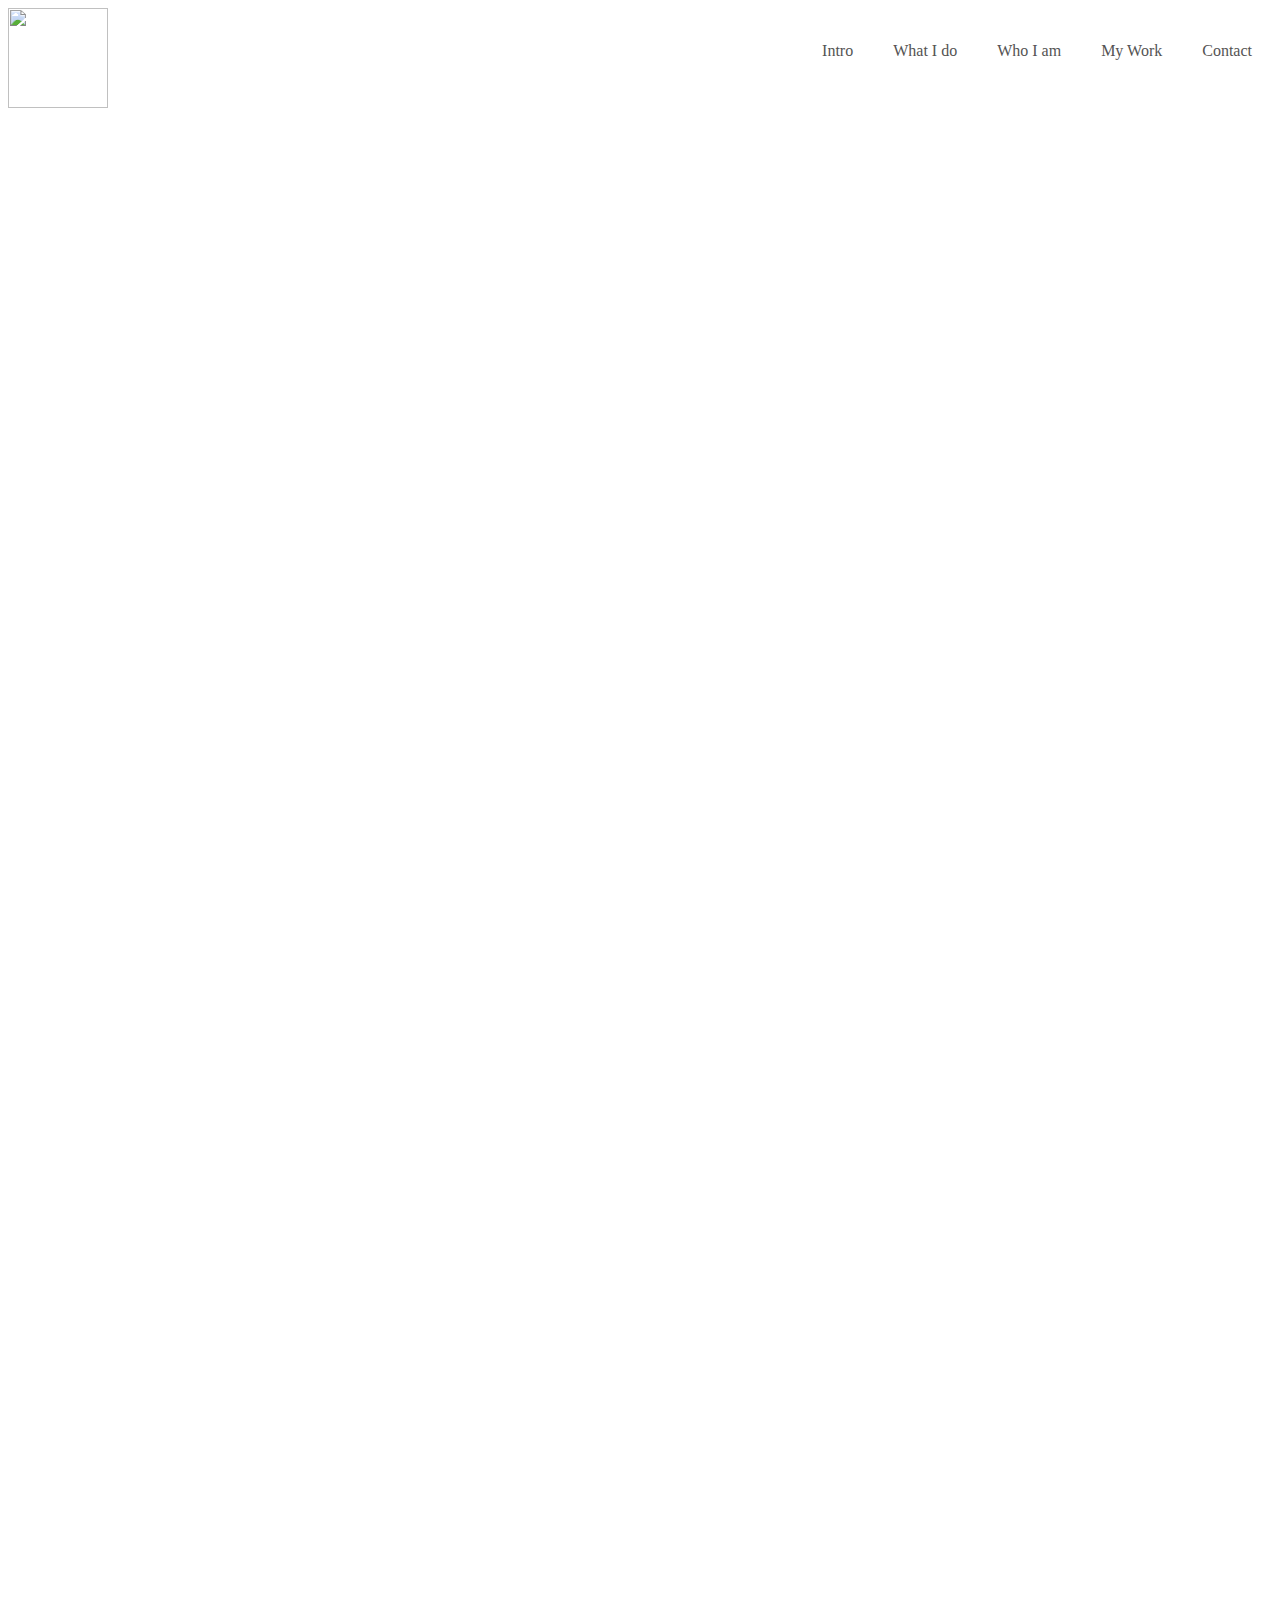
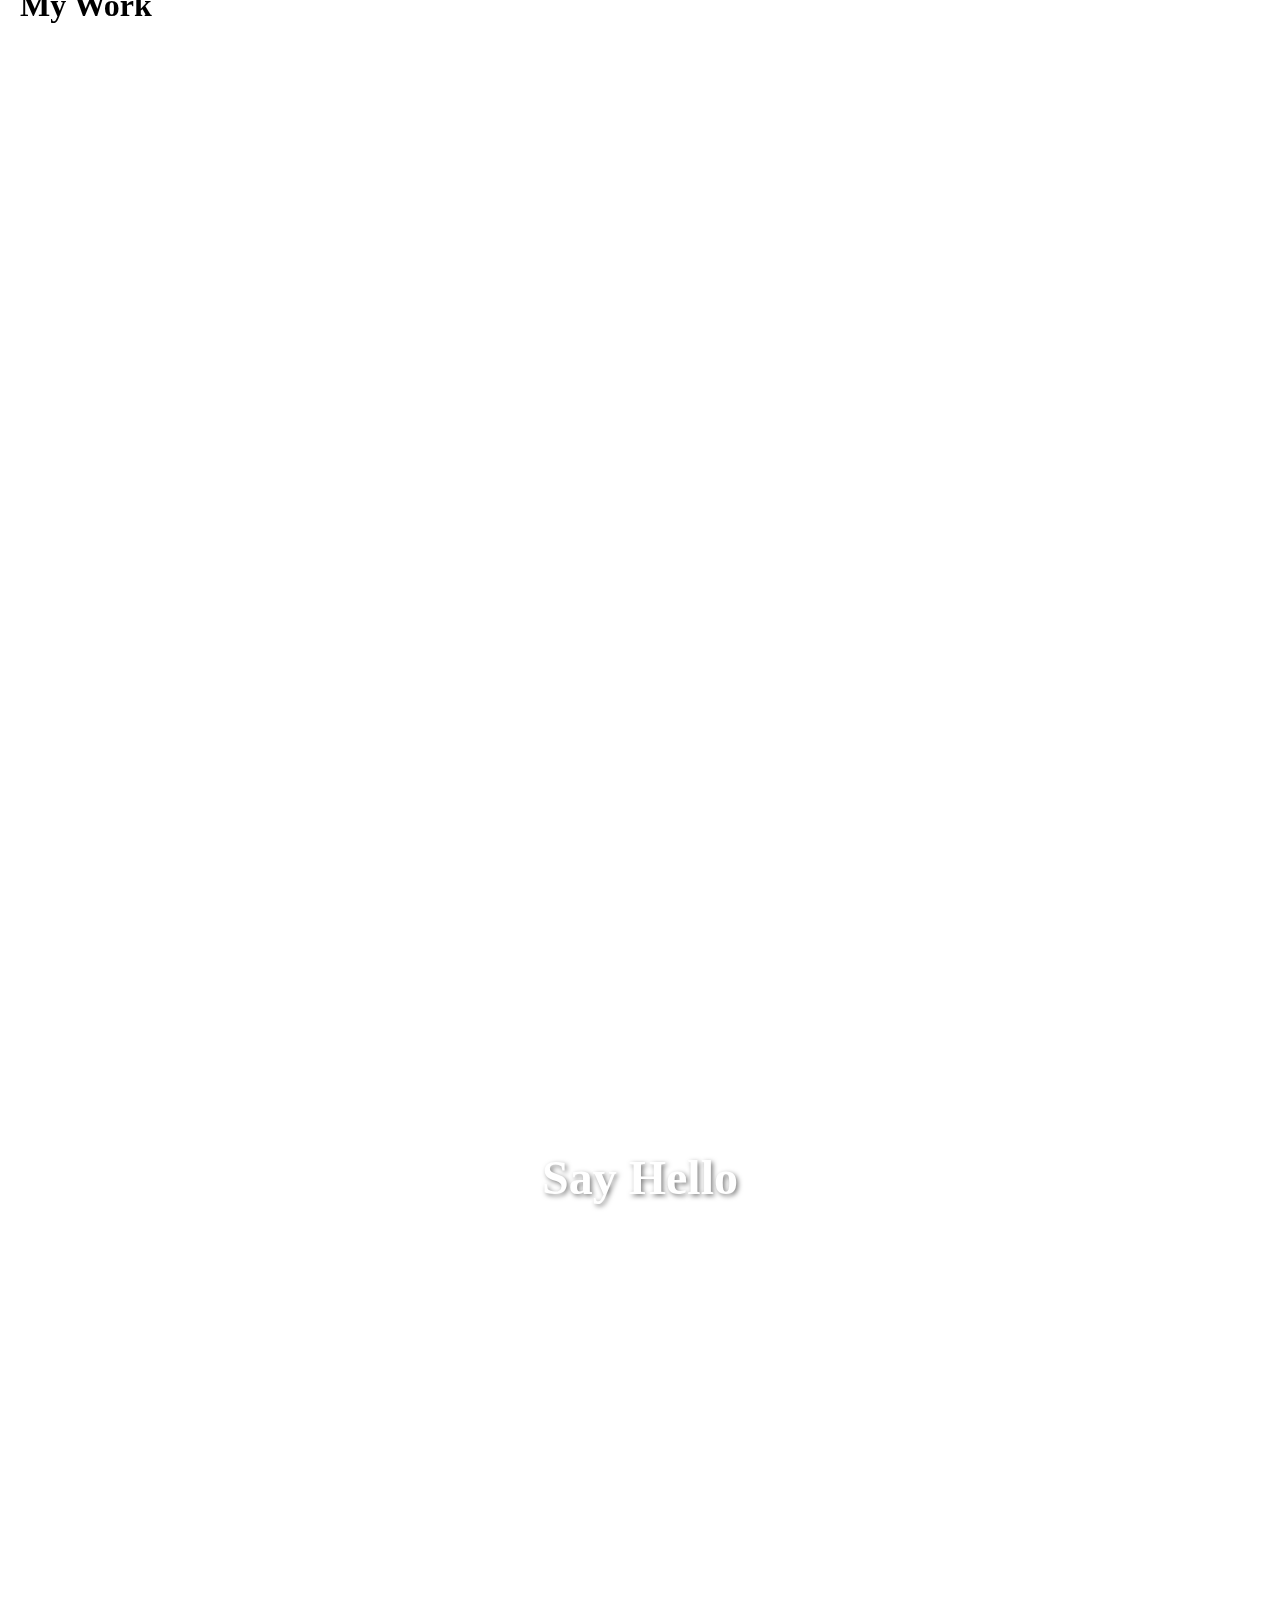
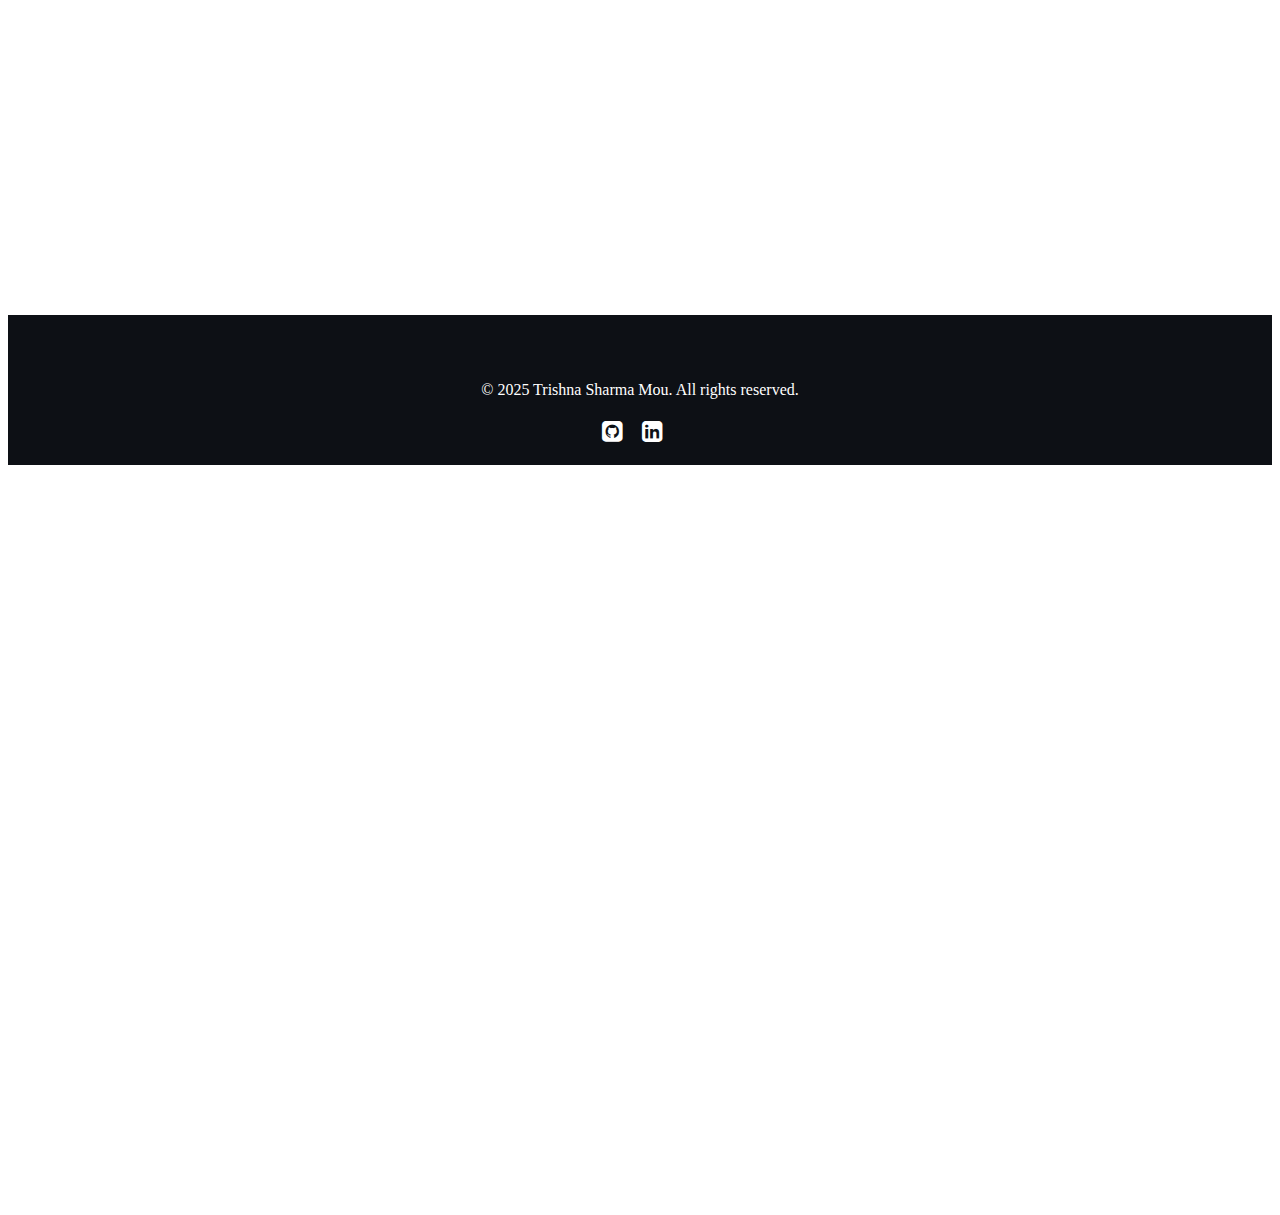
==== index.html @ dfb68d46 "Add files via upload" ====
<!DOCTYPE html>
<html lang="en">
<head>
    <meta charset="UTF-8">
    <meta name="viewport" content="width=device-width, initial-scale=1.0">
    <link rel="Stylesheet" href="online_portfolio.css">
    <link rel="stylesheet" href="https://cdnjs.cloudflare.com/ajax/libs/font-awesome/4.7.0/css/font-awesome.min.css">
    <title>Online Portfolio</title>
</head>
<script src="online_portfolio.js"></script>

<body>

    <nav id="menu_bar">
        <img src="images/My logo.png" width="100px" height="100px">
        <ul>
            <li><a href="#intro">Intro</a></li>
            <li><a href="#what I do ">What I do</a></li>
            <li><a href="#who  I am ">Who I am</a></li>
            <li><a href="#My work">My Work</a></li>
            <li><a href="#Contact">Contact</a></li>
        </ul>
    </nav>

    <div id="loading-spinner" class="loading-spinner"></div>


    <div class="parallex1">
        <div class="parallex1_container"></div>
    
        <div class="content1">
            <h1 id="dynamic-text">
                <span class="short-text">Hey.</span>
                <span class="long-text" >I am Trishna Shil.</span>
            </h1>
        </div>
    </div>
    
    <div class="parallex2">
        <div class="parallex2_container"></div>
    
        <div class="content2">
            <h1 id="my_field" >I specialize in HTML,CSS,Javascript,Node.js,Mongo DB . </h1>
        </div>
    </div>

    <div class="parallex3">
        <div class="parallex3_container"></div>
    
        <div class="content3">
            <div id="info_card" class="info-card">
                <h1 id="my_information">
                    I am a fresh graduate from Bath Spa University in Computer Science. I have always been fascinated by computers and how they perform so many intelligent tasks.
                </h1>
            </div>
        </div>
    </div>

    <div class="parallex4">
        <div class="parallex4_container"></div>
        
        <div class="content4">
            <h1 id="my_work">My Work</h1>
            
            <!-- Create 18 subject name boxes -->
            <div class="subject-boxes">
                <div class="subject-box" id="subject1">Code lab-1</div>
                <div class="subject-box" id="subject2">Digital Storytelling</div>
                <div class="subject-box" id="subject3">Experience Design</div>
                <div class="subject-box" id="subject4">Web development</div>
                <div class="subject-box" id="subject5">Code lab-2</div>
                <div class="subject-box" id="subject6">Games Development</div>
                <div class="subject-box" id="subject7">Responsive web</div>
                <div class="subject-box" id="subject8">Creative Industry Challenge</div>
                <div class="subject-box" id="subject9">Emerging technologies</div>
                <div class="subject-box" id="subject10">Smartphone apps</div>
                <div class="subject-box" id="subject14">Cyber Security</div>
                <div class="subject-box" id="subject11">Machine learning</div>
                <div class="subject-box" id="subject12">Research project</div>
                <div class="subject-box" id="subject13">Physical Computing</div>
                <div class="subject-box" id="subject15">Creative Incubator</div>
                <div class="subject-box" id="subject16">Tommorow's web</div>
            </div>
        </div>
    </div>

    <!-- Overlay for the projects -->
<div class="overlay" id="overlay">
    <div class="overlay-content">
        <button class="close-btn" id="close-btn">Close</button>
        <div id="project-details">
            <!-- Content will be dynamically added here -->
        </div>
    </div>
</div>

<div class="parallax5">
    <div class="content5">
        <h1>Say Hello</h1>
    </div>
    
    <div class="form-card" id="formCard">
        <form action="https://formsubmit.co/trishnasharma2002@gmail.com" method="POST">
            <input type="text" placeholder="Name">
            <input type="email" placeholder="Email">
            <textarea placeholder="Message"></textarea>
            <button type="submit">Submit</button>
        </form>
    </div>
</div>
<div class="parallex_footer">
    <div class="parallex_footer_container"></div>
    
    <div class="content_footer">
        <p>&copy; 2025 Trishna Sharma Mou. All rights reserved.</p>
        <div class="social_icons">
            <a href="https://github.com/Trishna-sharma"><i class="fa fa-github-square"></i></a>
            <a href="https://www.linkedin.com/in/trishna-sharma-7928b8214/"><i class="fa fa-linkedin-square"></i></a>
            

        </div>
    </div>
</div>

    
      

</body>
</html>
---- online_portfolio.css ----
body{
    overflow-x: hidden;
}

#menu_bar{
    height:100px;
    background: #ffffff;
    width: 100%;
}
#menu_bar ul{
    display: flex;
    list-style: none;
    justify-content: flex-end;
    margin-top: -70px;

}
ul li{
    margin:0 20px;
}
ul li a{
    text-decoration: none;
    color: #545353;
}
ul li a:hover{
    color: #0a0a0a;
    transition:color 5s ease-in;
}

/* First parallax background */
.parallex1 {
    position: relative;
    width: 100%;
    height: 130vh;
    background: url('images/cover_image3.jpg') no-repeat center center/cover;
    background-attachment: fixed; 
    margin-top: -50px;
    
}

/* Second parallax background */
.parallex2 {
    position: relative;
    width: 100%;
    height: 170vh;
    background: url('images/cover_image2.jpg') no-repeat center center/cover;
    background-attachment: fixed;
    margin-top: -35px;
}

/* third parallax background */
.parallex3 {
    position: relative;
    width: 100%;
    height: 170vh;
    background: url('images/cover_image7.jpg') no-repeat center center/cover;
    background-attachment: fixed;
    z-index: 3;
    margin-right: 150px;
    display: flex;
    align-items: center;
    justify-content: center;
}

/* third parallax background */
.parallex4 {
    position: relative;
    width: 100%;
    height: 170vh;
    background: url('images/cover_image8.jpg') no-repeat center center/cover;
    background-attachment: fixed;
    z-index: 3;
    margin-right: 150px;
    display: flex;
    align-items: center;
    justify-content: center;
}
/* Parallax Section */

.parallax5 {
    position: relative;
    width: 100%;
    height: 100vh;
    background: url('images/cover_image9.jpg') no-repeat center center/cover;
    background-attachment: fixed;
    display: flex;
    z-index: 3;
    flex-direction: column;
    align-items: center;
    justify-content: center;
}

.content5 {
    text-align: center;
    color: white;
    margin-bottom: 30px;
}

.content5 h1 {
    font-size: 3rem;
    margin-top: -300px;
    text-shadow: 2px 2px 5px rgba(0, 0, 0, 0.5);
}

.form-card {
    background: rgb(231, 244, 232);
    box-shadow: 10px 14px 10px rgba(0, 0, 0, 0.2);
    border-radius: 10px;
    width: 90%;
    max-width: 800px;
    padding: 30px;
    text-align: center;
    opacity: 0;
    position: absolute; /* Changed to absolute for better positioning */
    bottom: -100%; /* Start below the container */
    left: 50%;
    transform: translateX(-50%); /* Center horizontally */
    transition: bottom 0.5s ease-in-out, opacity 0.5s ease-out;
}

.form-card.visible {
    opacity: 1;
    bottom: 10%; /* Final position - slightly above bottom */
}

.form-card form {
    display: flex;
    flex-wrap: wrap;
    gap: 20px;
}

.form-card input[type="text"],
.form-card input[type="email"] {
    width: calc(50% - 10px);
    padding: 15px;
    border: 1px solid #e0e0e0;
    border-radius: 8px;
    font-size: 16px;
}

.form-card textarea {
    width: 100%;
    min-height: 200px;
    padding: 15px;
    border: 1px solid #e0e0e0;
    border-radius: 8px;
    font-size: 16px;
    resize: vertical;
}

.form-card input::placeholder,
.form-card textarea::placeholder {
    color: #aaa;
    font-size: 16px;
}

.form-card button {
    padding: 15px 40px;
    background-color: #a4d0a4;
    color: white;
    border: none;
    border-radius: 30px;
    cursor: pointer;
    font-size: 18px;
    margin: 20px auto 0;
    display: block;
}

.form-card button:hover {
    background-color: #8bc28b;
}

@media (max-width: 768px) {
    .form-card input[type="text"],
    .form-card input[type="email"] {
        width: 100%;
    }
}

/* Fade-in animation */
@keyframes fadeIn {
    from { opacity: 0; }
    to { opacity: 1; }
}

@keyframes fadeOut {
    from { opacity: 1; }
    to { opacity: 0; }
}

#dynamic-text {
    font-size: 48px;
    font-weight: bold;
    color: white;
}

/* Initially show short text and hide long text */
.short-text {
    display: inline;
    animation: fadeIn 0.5s ease-in-out;
    margin-left: 720px;
    margin-top: 150px; /* Add margin-top to short-text */
    position: fixed;
}

.long-text {
    display: none; /* Hidden initially */
    margin-left: 600px;
    margin-top: 170px; /* Add margin-top to long-text */
    position: fixed;

}

#my_field{

    position: fixed; /* Keep it fixed in place */
    top: 150px;  /* Adjust this value to position the element vertically */
    left: 50%;   /* Center the element horizontally */
    transform: translateX(-50%); /* Center it exactly */
    font-size: 48px;
    font-weight: bold;
    color: white;
    animation: fadeIn 0.5s ease-in-out;
    display: none;
    z-index: 2; /* Make sure it's in front of the background */
    white-space: nowrap; /* Prevent the text from wrapping to the next line */

}

#my_information {
    font-size: 48px;
    font-weight: bold;
    color: white;  /* Text color */

    padding: 20px;  /* Add some padding to give space around the text */
    border-radius: 10px; /* Optional: adds rounded corners to the background */
}


.info-card {
    background: rgb(34, 202, 48);
    box-shadow: 10px 14px 10px rgba(0, 0, 0, 0.2);
    border-radius: 10px;
    max-width: 800px;
    padding: 20px;
    text-align: center;
    position: absolute;
    opacity: 0;
    transform: translateX(100%); /* Starts off-screen */
    transition: transform 0.5s ease-in-out, opacity 0.5s ease-out;
}

.info-card.visible {
    opacity: 1;
    transform: translateX(0); /* Swipes to the center */
}



/* Grid Layout for Subject Boxes */
.subject-boxes {
    display: grid;
    grid-template-columns: repeat(6, 1fr); /* 6 boxes per row */
    gap: 20px;
    margin-top: 50px;
    justify-items: center;
}

/* Styling for Each Box */
.subject-box {
    padding: 20px;
    background-color: #610752;
    color: white;
    font-size: 18px;
    text-align: center;
    border-radius: 10px;
    width: 150px;
    height: 100px;
    display: flex;
    align-items: center;
    justify-content: center;
    cursor: pointer;
    /* Animation: Start Off-Screen */
    opacity: 0;
    transform: translateY(100px); /* Move down initially */
    transition: opacity 0.5s ease-out, transform 0.5s ease-out;
    
}



.subject-box:hover {
    transform: scale(1.05);
    box-shadow: 0 4px 10px rgba(0, 0, 0, 0.2);
}
/* Overlay Styling */
/* Overlay Styling */
.overlay {
    position: fixed;
    top: 0;
    left: 0;
    width: 100%;
    height: 100%;
    background-color: rgba(0, 0, 0, 0.8);
    display: none; /* Hidden by default */
    justify-content: center;
    align-items: center;
    z-index: 1000;
    transition: opacity 0.3s ease; /* Smooth fade-in effect */
}

/* Overlay content box */
.overlay-content {
    background-color: #fff;
    padding: 40px;
    border-radius: 12px;
    width: 90%;
    max-width: 650px;
    text-align: center;
    position: relative;
    box-shadow: 0 4px 15px rgba(0, 0, 0, 0.1); /* Soft shadow effect */
    transform: translateY(-20px); /* Start from a slightly lifted position */
    transition: transform 0.3s ease-in-out; /* Smooth sliding effect */
}

/* Add hover effect to the content when it appears */
.overlay-content:hover {
    transform: translateY(0); /* Smoothly slide in */
}

/* Close Button */
.close-btn {
    background-color: #ff6347; /* Tomato red for a fresh look */
    color: white;
    border: none;
    padding: 12px 18px;
    cursor: pointer;
    position: absolute;
    top: 10px;
    right: 10px;
    border-radius: 50%;
    font-size: 18px;
    box-shadow: 0 4px 6px rgba(0, 0, 0, 0.1); /* Subtle shadow for the button */
    transition: background-color 0.3s ease, transform 0.3s ease;
}

/* Close button hover effect */
.close-btn:hover {
    background-color: #e53e3e; /* Darker red on hover */
    transform: scale(1.1); /* Slight grow effect */
}

/* Add smooth transition to overlay when it's shown */
.overlay.show {
    display: flex;
    opacity: 1;
}



/* Optional animation for smooth fade-in */
.overlay {
    animation: fadeIn 0.5s ease-in-out;
}

/* When Visible, Apply Animation */
.subject-box.visible {
    opacity: 1;
    transform: translateY(0); /* Slide to original position */
}

/* Add Delay for a Staggered Effect */
.subject-box:nth-child(1) { transition-delay: 0.2s; }
.subject-box:nth-child(2) { transition-delay: 0.4s; }
.subject-box:nth-child(3) { transition-delay: 0.6s; }
.subject-box:nth-child(4) { transition-delay: 0.8s; }
.subject-box:nth-child(5) { transition-delay: 1s; }
.subject-box:nth-child(6) { transition-delay: 1.2s; }
.subject-box:nth-child(7) { transition-delay: 1.4s; }
.subject-box:nth-child(8) { transition-delay: 1.6s; }
.subject-box:nth-child(9) { transition-delay: 1.8s; }
.subject-box:nth-child(10) { transition-delay: 2s; }
.subject-box:nth-child(11) { transition-delay: 2.2s; }
.subject-box:nth-child(12) { transition-delay: 2.4s; }
.subject-box:nth-child(13) { transition-delay: 2.6s; }
.subject-box:nth-child(14) { transition-delay: 2.8s; }
.subject-box:nth-child(15) { transition-delay: 3s; }
.subject-box:nth-child(16) { transition-delay: 3.2s; }
.subject-box:nth-child(17) { transition-delay: 3.4s; }
.subject-box:nth-child(18) { transition-delay: 3.6s; }


#loading-spinner {
    display: none; /* Initially hidden */
    position: fixed; /* Make it appear on top */
    top: 50%;
    left: 50%;
    transform: translate(-50%, -50%);
    z-index: 1000; /* Ensure it's on top */
    width: 50px;
    height: 50px;
    border: 5px solid rgba(0, 0, 0, 0.1);
    border-top: 5px solid #3498db;
    border-radius: 50%;
    animation: spin 1s linear infinite;
}

@keyframes spin {
    0% { transform: rotate(0deg); }
    100% { transform: rotate(360deg); }
}

.parallex_footer {
    position: relative;
    background-color: #2d3748;
    width: 100%;
    height: 150px;
    background-attachment: fixed;
    background-position: center;
    background-repeat: no-repeat;
    background-size: cover;
    z-index: 3;
}

.parallex_footer_container {
    position: absolute;
    width: 100%;
    height: 100%;
    background-color: rgba(0, 0, 0, 0.7);
}

.content_footer {
    position: relative;
    color: #fff;
    text-align: center;
    padding: 50px 0;
    z-index: 2;
}
.social_icons {
    margin: 20px 0;
}

.social_icons a {
    display: inline-block;
    margin-right: 15px;
    font-size: 24px;
    color: #ffffff; /* Change to match your design */
    transition: color 0.3s;
}

.social_icons a:hover {
    color: #0077B5; /* LinkedIn blue on hover */
}
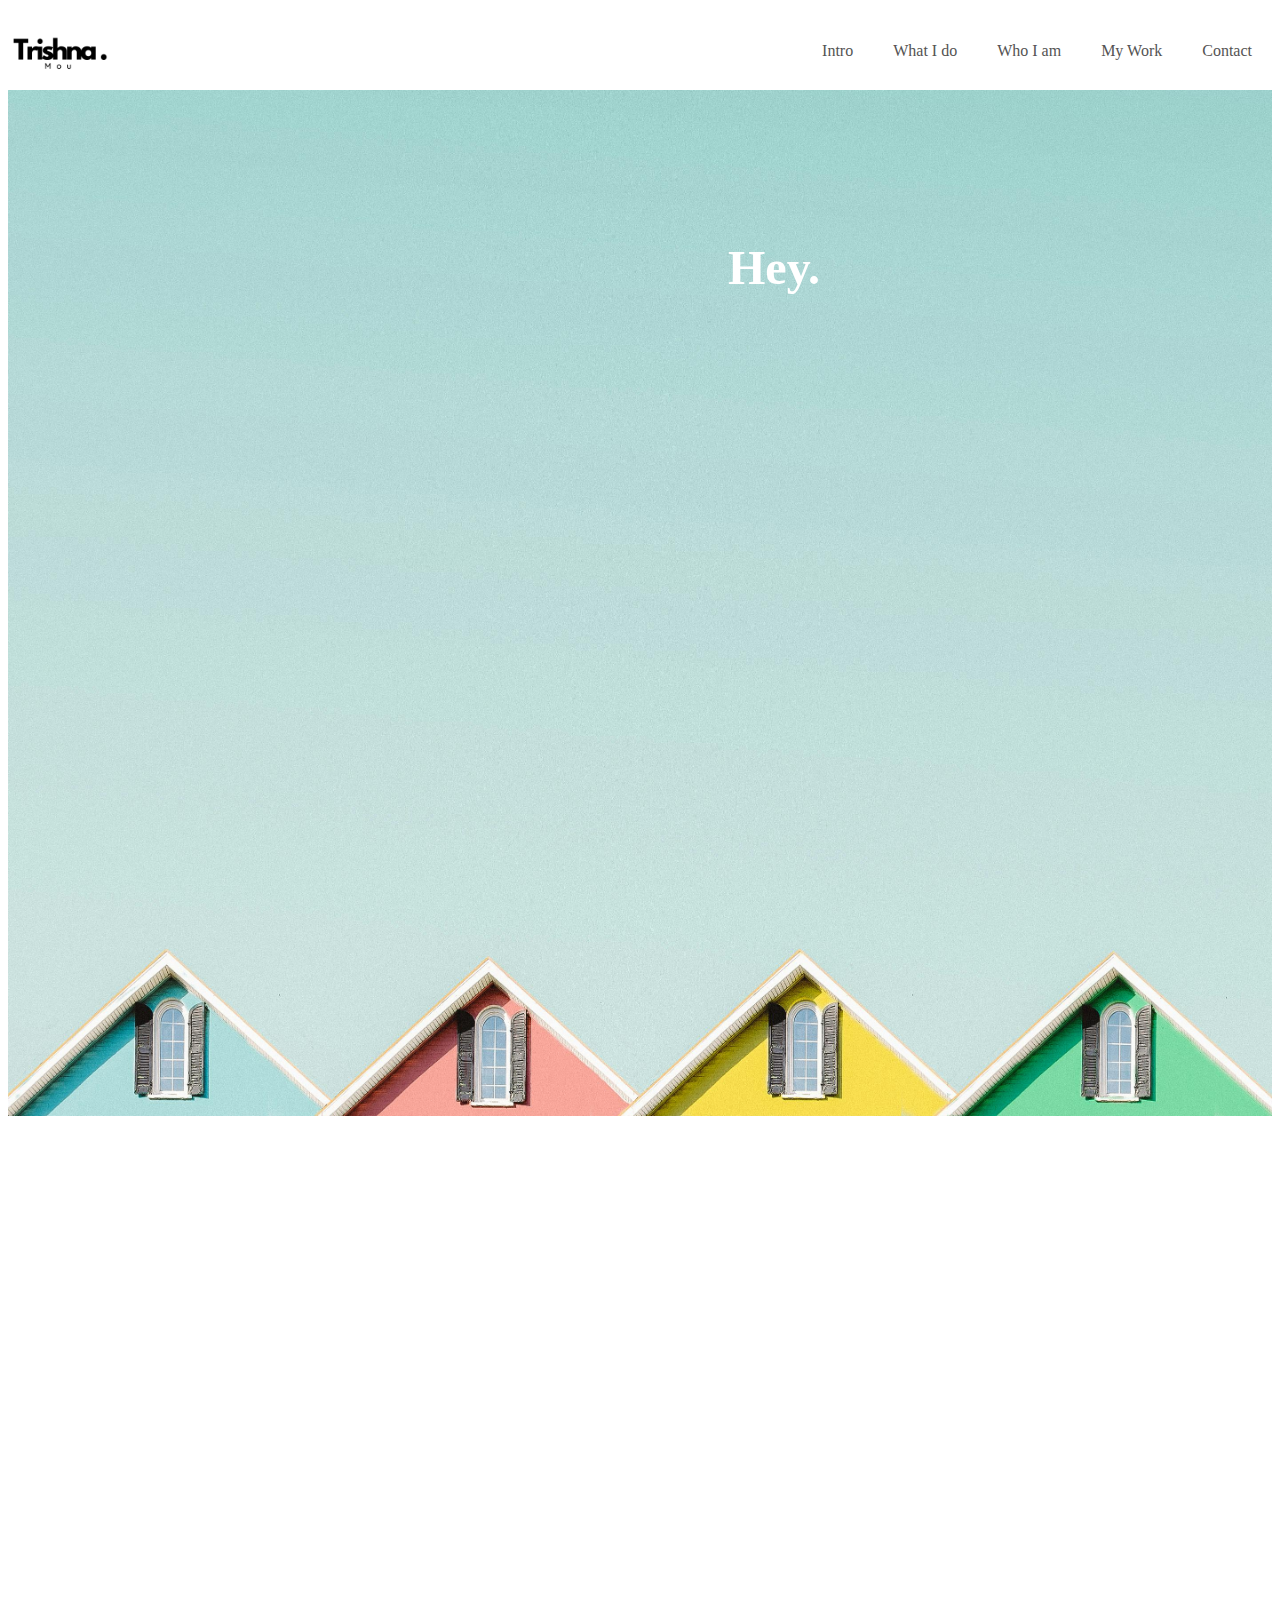
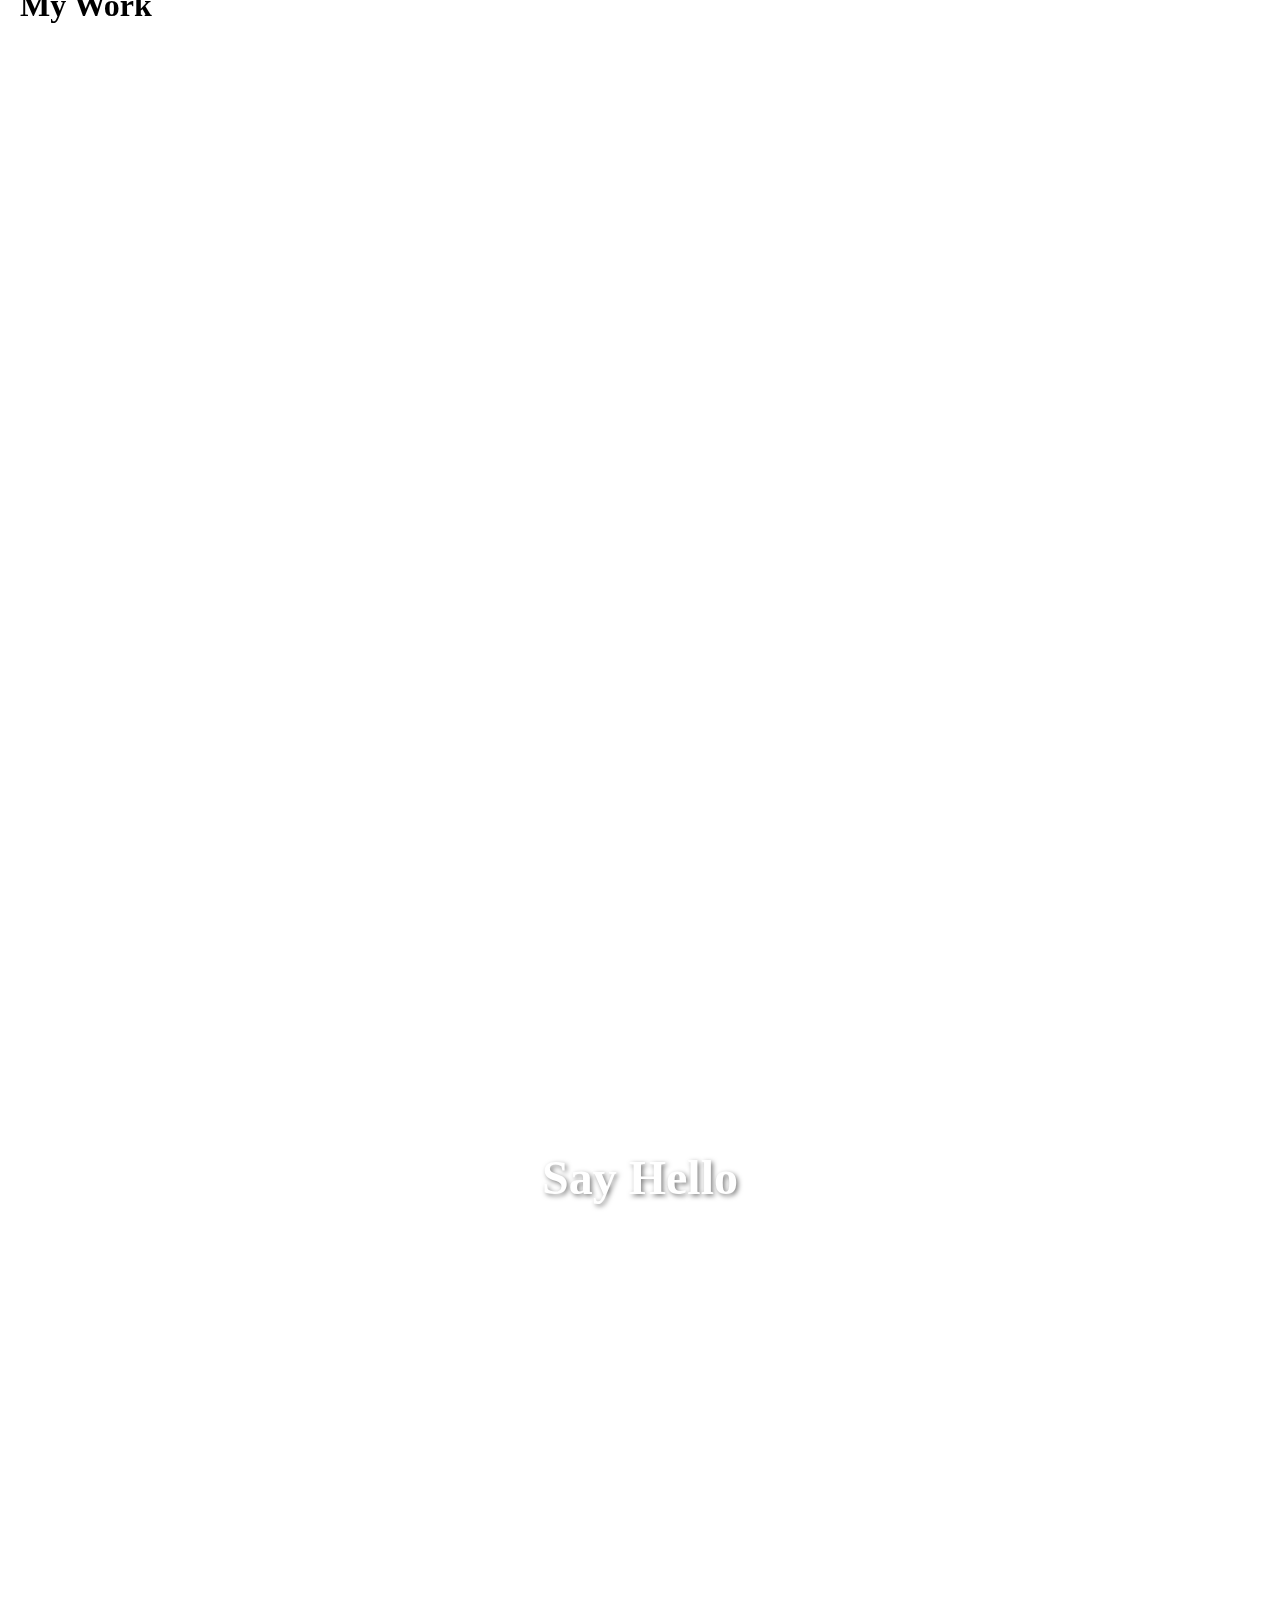
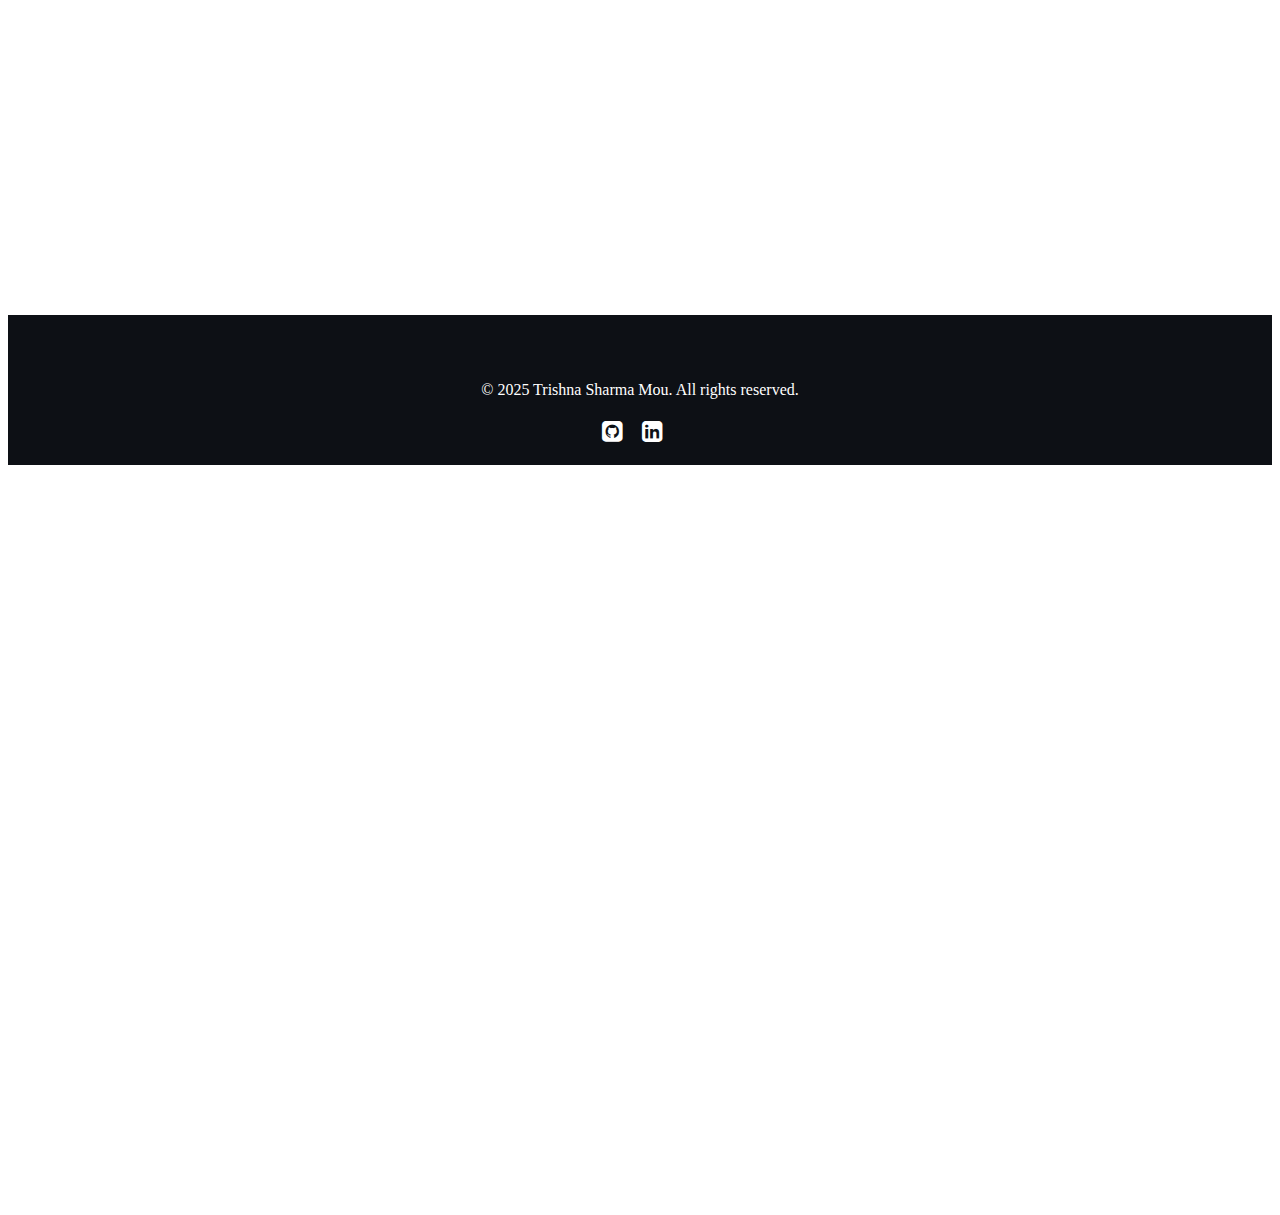
==== commit 22c48642: "Add files via upload" ====
--- a/index.html
+++ b/index.html
@@ -100,7 +100,7 @@
     </div>
     
     <div class="form-card" id="formCard">
-        <form action="https://formsubmit.co/trishnasharma2002@gmail.com" method="POST">
+        <form action="https://formspree.io/f/xvgzezan" method="POST"> method="POST">
             <input type="text" placeholder="Name">
             <input type="email" placeholder="Email">
             <textarea placeholder="Message"></textarea>
